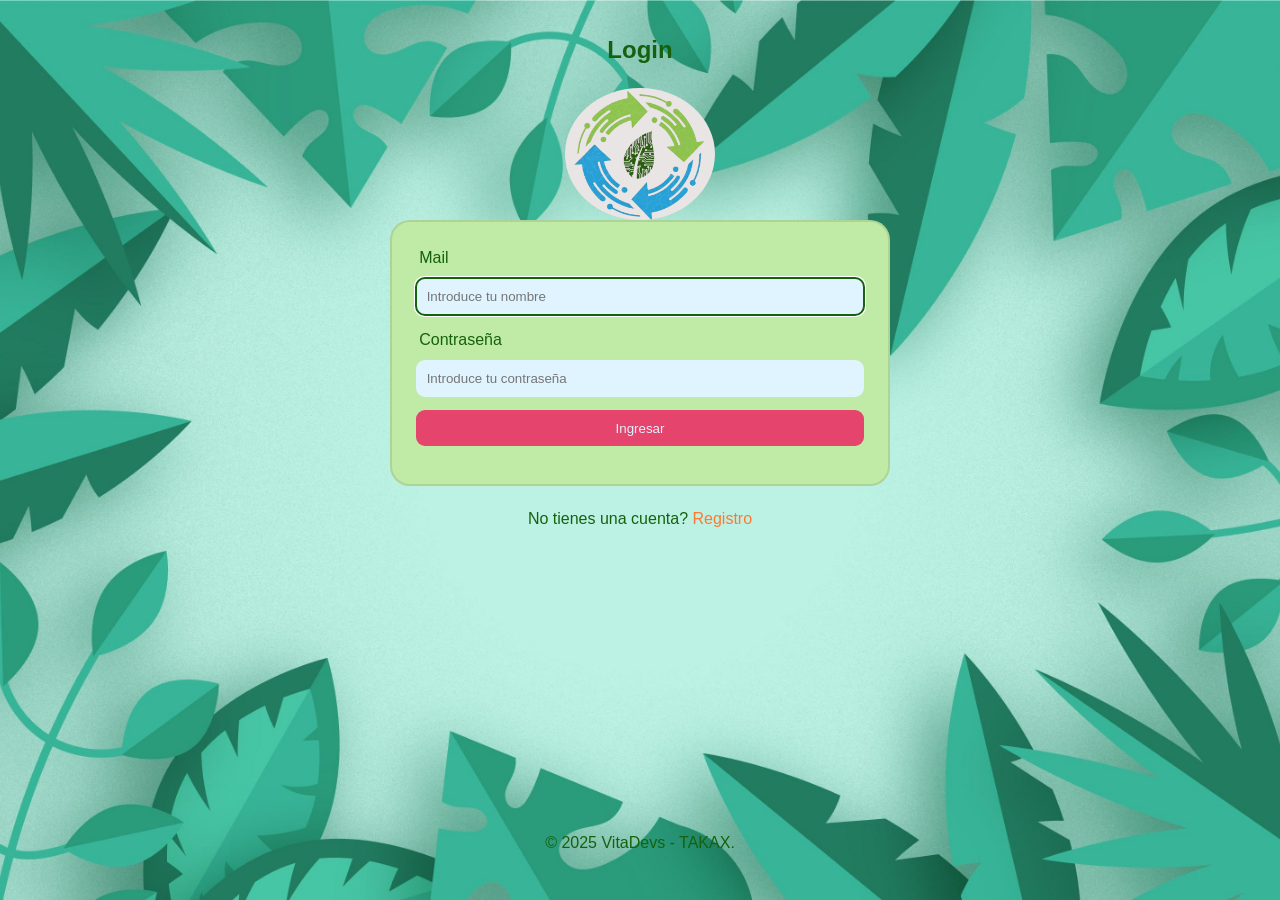
==== index.html @ 21afa6db "Finally, chat added and work it, gg" ====
<!DOCTYPE html>
<html lang="es">
<head>
    <meta charset="UTF-8">
    <meta http-equiv="X-UA-Compatible" content="IE=edge">
    <meta name="viewport" content="width=device-width, initial-scale=1.0">
    <link rel="stylesheet" href="css/global.css">
    <script type="module" src="app/index.js" defer></script>
    <title>Router</title>
</head>
<body>
    <h1>Página Router (no deberías quedar varado aquí)</h1>
</body>
</html>
---- css/global.css ----
html {
    box-sizing: border-box;
}
*,
*::before,
*::after {
    box-sizing: inherit; /* Hereda de html */
}
:root {
    --primary-color: #C0EBA6;
    --secondary-color: #16610E;
    --dark-color: #000;
    --line-color: #093FB4;
    --line-color-2:#9d09b4;
    --line-color-3:#d73321;
    /*dark blue alternative #0a0b45*/
    --background-color: #E0F4FF;
    --button-color: #E5446D;
    --highlighter-color: #FF7832;
    --font:Arial, sans-serif;
    --transition: all 0.1s cubic-bezier(0.645, 0.045, 0.355, 1)
}

body {
    background-color: var(--background-color);
    color: var(--secondary-color);
    font-family: var(--font); /* Aplica aquí la fuente y un fallback */
    margin: 0; /* Buen reseteo básico */
    min-height: 100vh;
    display: flex;
    flex-direction: column;
}
/* Estilos del header */
.main-header {
    display: flex;
    flex-wrap: wrap;
    flex-direction: row;
    width: 100vw;
    align-items: center;
    justify-content: space-around;
    padding: 1rem 2rem;
    background-color: var(--secondary-color);
    border-bottom: 4px solid var(--line-color);
    color: var(--background-color);
    margin-bottom: 2rem;
}
.container-header {
    display: flex;
    align-items: center;
    width: 100%/3;
}
.container-header h2, .container-header img{
    cursor: pointer;
}
.logo-header {
    height: 60px;
    width: 60px;
    align-items: center;
}
.background-logo-header{
    background-color: var(--background-color);
    border-radius: 50%;
    padding: 0.2rem;
    align-items: center;
    display: flex;
    justify-content: center;
    overflow: hidden;
}
.title-header {
    font-size: 24px;
    font-weight: bold;
    margin-left: 1rem;
}
.ui-profile {
    list-style: none;
    margin: 0;
    background-color: var(--primary-color);
    color: var(--secondary-color);
    border: 2px solid var(--secondary-color);
    text-align: left;
    position: absolute;
    top: 85px;
    max-width: 350px;
}
.ui-profile li {
    padding: 8px 12px;
    border-bottom: 1px solid var(--secondary-color);
}
.ui-profile li:hover {
    background-color: var(--secondary-color);
    color: var(--background-color);
    cursor: pointer;
}
.ui-profile .exception-li-ui {
    border: none;
    text-align: center;
}
.ui-profile .exception-li-ui:hover {
    background-color: var(--primary-color);
    cursor: default;
}

/* Estilos del footer */

.main-footer {
    width: 100%;
    padding: 1rem;
    display: flex;
    justify-content: center;
    align-items: center;
    margin-top: auto;
    position: static;
    bottom: auto;
}
/* Clases asignables */
.font-size-high {
    font-size: 20px;
}
.font-size-normal {
    font-size: 18px;
}
.font-size-small {
    font-size: 16px;
}

.radius-standard {
    border-radius: 17px;
}

.radius-standard-small {
    border-radius: 10px;
}

.padding-standard {
    padding: 10px 18px;
}

.padding-small {
    padding: 5px 10px;
}
.btn {
    background-color: var(--button-color);
    color: var(--background-color);
    border: none;
    cursor: pointer;
}
/* Clases asignables auxiliares de ocultamiento */
.hidden {
    display: none;
}
.invisible {
    visibility: hidden;
}
.align-right {
    justify-content: right;
}
.align-left {
    justify-content: left;
}
/* Clases para indicar un índice positivo o negativo */
.positive {
    color: green;
}
.negative {
    color: red;
}
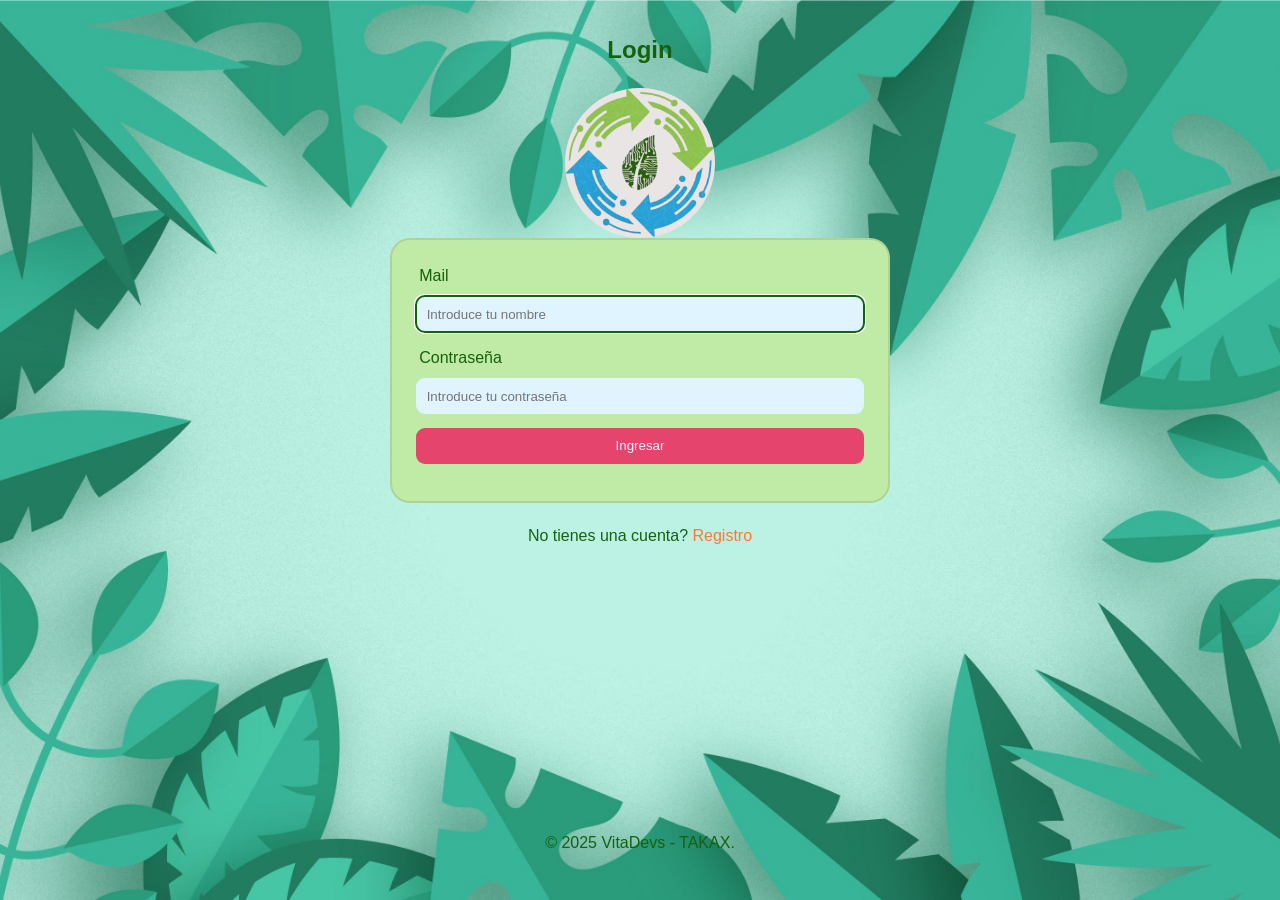
==== commit 1ff0e077: "index.html loading view update & little update on centers view" ====
--- a/index.html
+++ b/index.html
@@ -9,6 +9,9 @@
     <title>Router</title>
 </head>
 <body>
-    <h1>Página Router (no deberías quedar varado aquí)</h1>
+    <main class="load">
+        <img src="res/icon/logo-takax.png" alt="logo TAKAX">
+        <h2>Cargando...</h2>
+    </main>
 </body>
 </html>
--- a/css/global.css
+++ b/css/global.css
@@ -35,26 +35,42 @@
     display: flex;
     flex-wrap: wrap;
     flex-direction: row;
-    width: 100vw;
+    width: fit-content;
+    min-width: 100%;
     align-items: center;
     justify-content: space-around;
-    padding: 1rem 2rem;
+    padding: 1rem 0;
     background-color: var(--secondary-color);
     border-bottom: 4px solid var(--line-color);
     color: var(--background-color);
     margin-bottom: 2rem;
+    transition: all 0.3s ease;
 }
 .container-header {
     display: flex;
-    align-items: center;
-    width: 100%/3;
+    min-width: 30%;
+    max-width: 30%;
+    flex-wrap: wrap;
+    flex-direction: row;
+    align-items: center;
+    justify-content: center;
+    text-align: center;
+    width: fit-content;
+    height: fit-content;
+}
+.container-header h2{
+    font-size: clamp(0.5rem, calc(0.7vw + 1rem), 1.5rem);
 }
 .container-header h2, .container-header img{
     cursor: pointer;
 }
 .logo-header {
-    height: 60px;
-    width: 60px;
+    min-height: 2.4rem;
+    min-width: 2.4rem;
+    max-height: 3.5rem;
+    max-width: 3.5rem;
+    height: fit-content;
+    width: fit-content;
     align-items: center;
 }
 .background-logo-header{
@@ -66,10 +82,8 @@
     justify-content: center;
     overflow: hidden;
 }
-.title-header {
-    font-size: 24px;
-    font-weight: bold;
-    margin-left: 1rem;
+.title-header, #enterprise-profile {
+    margin-left: 0.5rem;
 }
 .ui-profile {
     list-style: none;
@@ -79,9 +93,17 @@
     border: 2px solid var(--secondary-color);
     text-align: left;
     position: absolute;
-    top: 85px;
+    /* top: 13vh; */
     max-width: 350px;
-}
+    z-index: 10;
+    transform: translateY(63%);
+}
+@media (max-width: 700px){
+    .ui-profile{
+        right: 1vw;
+    }
+}
+
 .ui-profile li {
     padding: 8px 12px;
     border-bottom: 1px solid var(--secondary-color);
@@ -133,6 +155,10 @@
 
 .padding-standard {
     padding: 10px 18px;
+}
+
+.padding-standard-special {
+    padding: 10px 14px;
 }
 
 .padding-small {
@@ -144,9 +170,12 @@
     border: none;
     cursor: pointer;
 }
+.btn:hover {
+    background-color: rgb(255, 23, 93);
+}
 /* Clases asignables auxiliares de ocultamiento */
 .hidden {
-    display: none;
+    display: none !important;
 }
 .invisible {
     visibility: hidden;
@@ -163,4 +192,18 @@
 }
 .negative {
     color: red;
+}
+/* Clases para el index.html (pantalla de carga)*/
+.load{
+    min-height: 100vh;
+    min-width: 100vw;
+    display: flex;
+    justify-content: center;
+    align-items: center;
+    text-align: center;
+    flex-direction: column;
+}
+.load img{
+    max-width: 20vw;
+    height: auto;
 }
